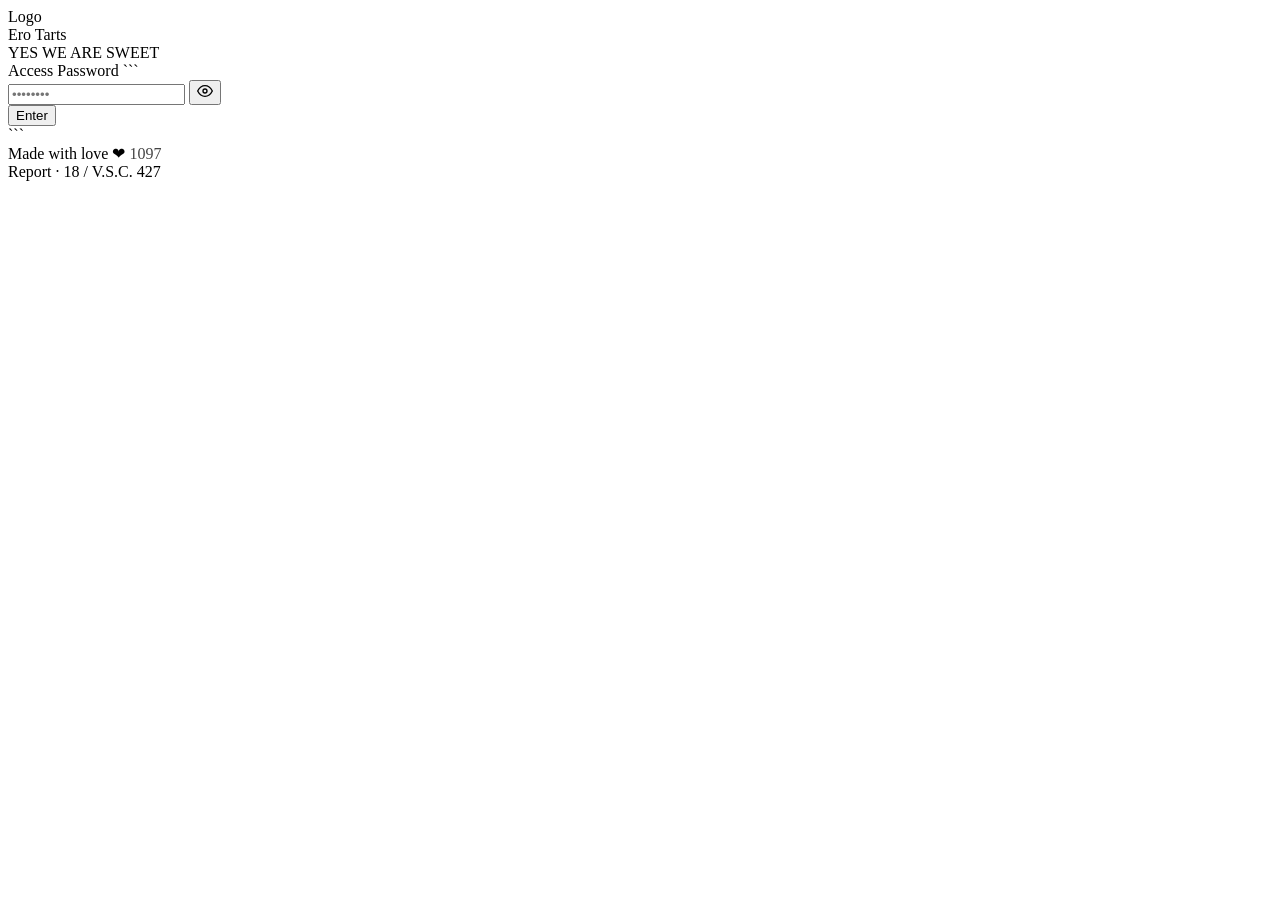
==== index.html @ 58d6eb6e "Create index.html" ====
<!DOCTYPE html>

<html lang="en">
<head>
<meta charset="UTF-8">
<meta name="viewport" content="width=device-width, initial-scale=1.0">
<meta name="robots" content="noindex, nofollow">
<title>Ero Tarts — Login</title>
<link href="https://fonts.googleapis.com/css2?family=Nunito:wght@400;600;700;800&display=swap" rel="stylesheet">
<link rel="stylesheet" href="css/login.css">
</head>
<body>
<div class="login-bg"></div>

<div class="login-card">

  <div class="login-logo-wrap" id="loginLogoWrap">
    <span class="login-logo-placeholder">Logo</span>
  </div>

  <div class="login-site-name site-name">Ero Tarts</div>
  <div class="login-tagline site-tagline">YES WE ARE SWEET</div>

  <form id="loginForm" onsubmit="handleLogin(event)">
    <label class="login-label" for="passInput">Access Password</label>

```
<div class="login-input-wrap">
  <input
    class="login-input"
    id="passInput"
    type="password"
    autocomplete="current-password"
    placeholder="••••••••"
    spellcheck="false"
  >
  <button type="button" class="toggle-pass" onclick="togglePass()" title="Show/hide">
    <svg id="eyeIcon" width="16" height="16" viewBox="0 0 24 24" fill="none"
         stroke="currentColor" stroke-width="2" stroke-linecap="round" stroke-linejoin="round">
      <path d="M1 12s4-8 11-8 11 8 11 8-4 8-11 8-11-8-11-8z"/>
      <circle cx="12" cy="12" r="3"/>
    </svg>
  </button>
</div>

<button class="login-btn" type="submit">Enter</button>
<div class="login-error" id="loginError"></div>
```

  </form>

  <div class="login-footer">
    Made with love ❤ <span style="color:#444">1097</span><br>
    Report · 18 / V.S.C. 427
  </div>
</div>

<script src="js/auth.js"></script>

<script>
/* Try to load logo */
(async () => {
  const res = await fetch('data/config.json').then(r=>r.json()).catch(()=>({}));
  const logoSrc = res?.logo?.image;
  if (logoSrc) {
    const img = new Image();
    img.onload = () => {
      const wrap = document.getElementById('loginLogoWrap');
      wrap.innerHTML = '';
      img.style.cssText = 'width:100%;height:100%;object-fit:cover;border-radius:10px;';
      wrap.appendChild(img);
    };
    img.src = logoSrc;
  }
})();

function togglePass() {
  const inp = document.getElementById('passInput');
  const icon = document.getElementById('eyeIcon');
  if (inp.type === 'password') {
    inp.type = 'text';
    icon.innerHTML = `<path d="M17.94 17.94A10.07 10.07 0 0 1 12 20c-7 0-11-8-11-8a18.45 18.45 0 0 1 5.06-5.94"/>
      <path d="M9.9 4.24A9.12 9.12 0 0 1 12 4c7 0 11 8 11 8a18.5 18.5 0 0 1-2.16 3.19"/>
      <line x1="1" y1="1" x2="23" y2="23"/>`;
  } else {
    inp.type = 'password';
    icon.innerHTML = `<path d="M1 12s4-8 11-8 11 8 11 8-4 8-11 8-11-8-11-8z"/><circle cx="12" cy="12" r="3"/>`;
  }
}
</script>

</body>
</html>
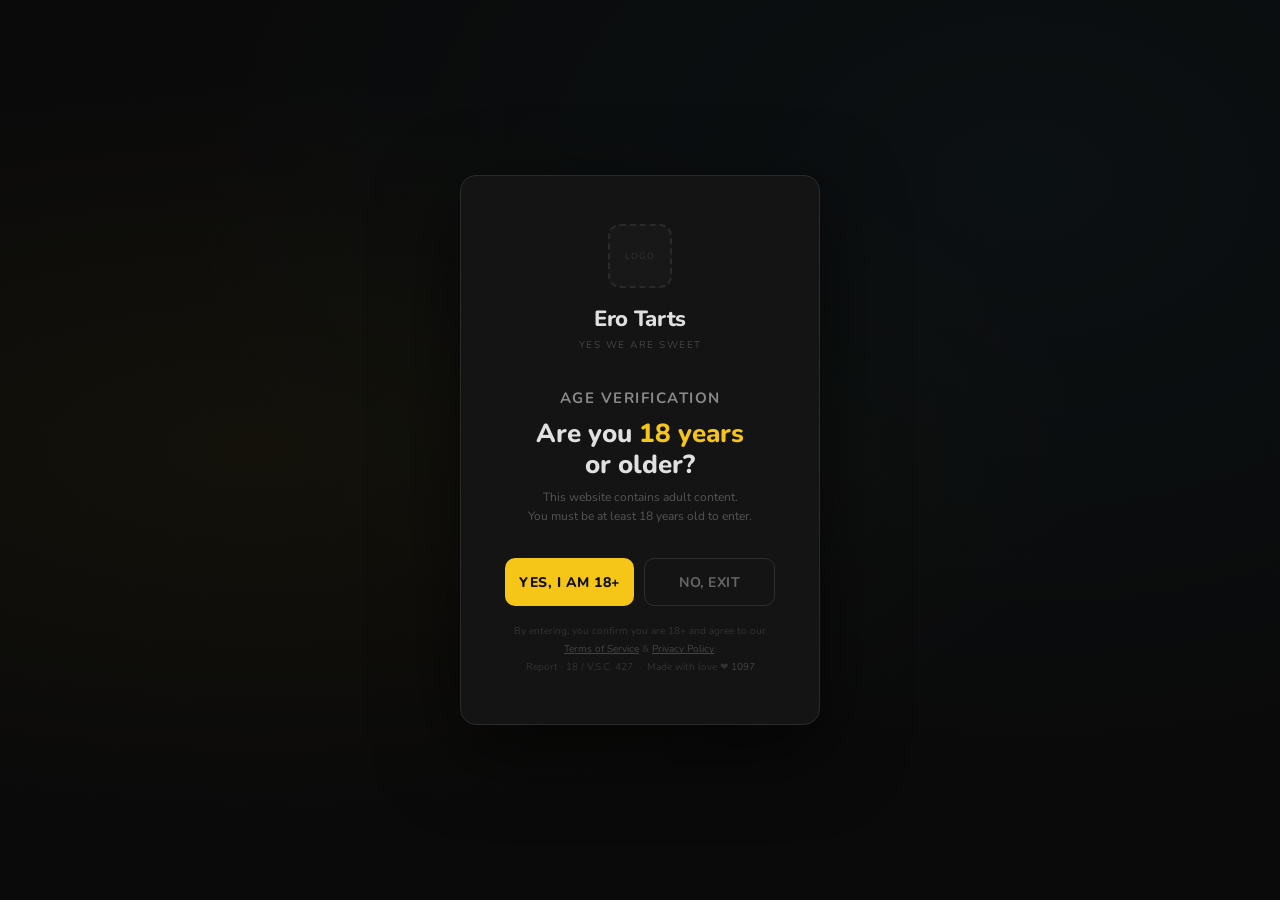
==== commit 2ec824a3: "Create index.html" ====
--- a/index.html
+++ b/index.html
@@ -5,9 +5,56 @@
 <meta charset="UTF-8">
 <meta name="viewport" content="width=device-width, initial-scale=1.0">
 <meta name="robots" content="noindex, nofollow">
-<title>Ero Tarts — Login</title>
+<title>Ero Tarts — Age Verification</title>
 <link href="https://fonts.googleapis.com/css2?family=Nunito:wght@400;600;700;800&display=swap" rel="stylesheet">
 <link rel="stylesheet" href="css/login.css">
+<style>
+  .age-gate-title {
+    font-size: 15px; font-weight: 700;
+    color: #888; text-transform: uppercase;
+    letter-spacing: 1.5px; margin-bottom: 10px;
+  }
+  .age-gate-heading {
+    font-size: 26px; font-weight: 800;
+    color: #e0e0e0; margin-bottom: 8px;
+    line-height: 1.2;
+  }
+  .age-gate-heading span { color: #f5c518; }
+  .age-gate-sub {
+    font-size: 12px; color: #555;
+    margin-bottom: 32px; line-height: 1.6;
+  }
+  .age-btn-row {
+    display: flex; gap: 10px; margin-bottom: 16px;
+  }
+  .age-btn-yes {
+    flex: 1; height: 48px;
+    background: #f5c518; color: #111;
+    border: none; border-radius: 10px;
+    font-family: 'Nunito', sans-serif;
+    font-size: 14px; font-weight: 800;
+    letter-spacing: .5px; text-transform: uppercase;
+    cursor: pointer;
+    transition: filter .15s, transform .1s;
+  }
+  .age-btn-yes:hover  { filter: brightness(1.1); }
+  .age-btn-yes:active { transform: scale(.98); }
+  .age-btn-no {
+    flex: 1; height: 48px;
+    background: transparent; color: #666;
+    border: 1px solid #2e2e2e; border-radius: 10px;
+    font-family: 'Nunito', sans-serif;
+    font-size: 14px; font-weight: 700;
+    letter-spacing: .5px; text-transform: uppercase;
+    cursor: pointer;
+    transition: border-color .15s, color .15s;
+  }
+  .age-btn-no:hover { border-color: #555; color: #999; }
+  .age-disclaimer {
+    font-size: 10px; color: #333; line-height: 1.8;
+  }
+  .age-disclaimer a { color: #444; text-decoration: underline; }
+</style>
 </head>
 <body>
 <div class="login-bg"></div>
@@ -21,46 +68,46 @@
   <div class="login-site-name site-name">Ero Tarts</div>
   <div class="login-tagline site-tagline">YES WE ARE SWEET</div>
 
-  <form id="loginForm" onsubmit="handleLogin(event)">
-    <label class="login-label" for="passInput">Access Password</label>
+  <div class="age-gate-title">Age Verification</div>
+  <div class="age-gate-heading">Are you <span>18 years</span><br>or older?</div>
+  <div class="age-gate-sub">
+    This website contains adult content.<br>
+    You must be at least 18 years old to enter.
+  </div>
 
-```
-<div class="login-input-wrap">
-  <input
-    class="login-input"
-    id="passInput"
-    type="password"
-    autocomplete="current-password"
-    placeholder="••••••••"
-    spellcheck="false"
-  >
-  <button type="button" class="toggle-pass" onclick="togglePass()" title="Show/hide">
-    <svg id="eyeIcon" width="16" height="16" viewBox="0 0 24 24" fill="none"
-         stroke="currentColor" stroke-width="2" stroke-linecap="round" stroke-linejoin="round">
-      <path d="M1 12s4-8 11-8 11 8 11 8-4 8-11 8-11-8-11-8z"/>
-      <circle cx="12" cy="12" r="3"/>
-    </svg>
-  </button>
+  <div class="age-btn-row">
+    <button class="age-btn-yes" onclick="enterSite()">Yes, I am 18+</button>
+    <button class="age-btn-no" onclick="exitSite()">No, Exit</button>
+  </div>
+
+  <div class="age-disclaimer">
+    By entering, you confirm you are 18+ and agree to our
+    <a href="#">Terms of Service</a> &amp; <a href="#">Privacy Policy</a>.<br>
+    Report · 18 / V.S.C. 427 &nbsp;·&nbsp; Made with love ❤ <span style="color:#444">1097</span>
+  </div>
+
 </div>
 
-<button class="login-btn" type="submit">Enter</button>
-<div class="login-error" id="loginError"></div>
-```
+<script>
+const AUTH_KEY = 'et_auth';
 
-  </form>
+function enterSite() {
+  sessionStorage.setItem(AUTH_KEY, 'true');
+  window.location.href = 'player.html';
+}
 
-  <div class="login-footer">
-    Made with love ❤ <span style="color:#444">1097</span><br>
-    Report · 18 / V.S.C. 427
-  </div>
-</div>
+function exitSite() {
+  window.location.href = 'https://www.google.com';
+}
 
-<script src="js/auth.js"></script>
+/* Redirect if already verified */
+if (sessionStorage.getItem(AUTH_KEY) === 'true') {
+  window.location.href = 'player.html';
+}
 
-<script>
-/* Try to load logo */
+/* Load logo from config */
 (async () => {
-  const res = await fetch('data/config.json').then(r=>r.json()).catch(()=>({}));
+  const res = await fetch('data/config.json').then(r => r.json()).catch(() => ({}));
   const logoSrc = res?.logo?.image;
   if (logoSrc) {
     const img = new Image();
@@ -73,20 +120,6 @@
     img.src = logoSrc;
   }
 })();
-
-function togglePass() {
-  const inp = document.getElementById('passInput');
-  const icon = document.getElementById('eyeIcon');
-  if (inp.type === 'password') {
-    inp.type = 'text';
-    icon.innerHTML = `<path d="M17.94 17.94A10.07 10.07 0 0 1 12 20c-7 0-11-8-11-8a18.45 18.45 0 0 1 5.06-5.94"/>
-      <path d="M9.9 4.24A9.12 9.12 0 0 1 12 4c7 0 11 8 11 8a18.5 18.5 0 0 1-2.16 3.19"/>
-      <line x1="1" y1="1" x2="23" y2="23"/>`;
-  } else {
-    inp.type = 'password';
-    icon.innerHTML = `<path d="M1 12s4-8 11-8 11 8 11 8-4 8-11 8-11-8-11-8z"/><circle cx="12" cy="12" r="3"/>`;
-  }
-}
 </script>
 
 </body>
--- a/css/login.css
+++ b/css/login.css
@@ -0,0 +1,131 @@
+/* ══════════════════════════════════════════
+   login.css — Ero Tarts login page
+══════════════════════════════════════════ */
+*, *::before, *::after { margin:0; padding:0; box-sizing:border-box; }
+
+body {
+  min-height: 100vh;
+  background: #0a0a0a;
+  display: flex;
+  align-items: center;
+  justify-content: center;
+  font-family: 'Nunito', sans-serif;
+  color: #d0d0d0;
+}
+
+.login-bg {
+  position: fixed; inset: 0;
+  background:
+    radial-gradient(ellipse at 20% 50%, rgba(245,197,24,.04) 0%, transparent 60%),
+    radial-gradient(ellipse at 80% 20%, rgba(41,168,224,.04) 0%, transparent 60%),
+    #0a0a0a;
+}
+
+.login-card {
+  position: relative; z-index: 1;
+  background: #141414;
+  border: 1px solid #2a2a2a;
+  border-radius: 16px;
+  padding: 48px 44px;
+  width: 360px;
+  box-shadow: 0 24px 80px rgba(0,0,0,.6);
+  text-align: center;
+}
+
+.login-logo-wrap {
+  width: 64px; height: 64px;
+  border-radius: 12px;
+  border: 2px dashed #2a2a2a;
+  background: rgba(255,255,255,.02);
+  display: flex; align-items: center; justify-content: center;
+  margin: 0 auto 16px;
+  overflow: hidden;
+}
+.login-logo-wrap img { width:100%; height:100%; object-fit:cover; border-radius:10px; }
+.login-logo-placeholder { font-size:9px; color:#333; text-transform:uppercase; letter-spacing:1px; }
+
+.login-site-name {
+  font-size: 22px; font-weight: 800;
+  color: #e0e0e0; margin-bottom: 4px;
+  letter-spacing: -.3px;
+}
+.login-tagline {
+  font-size: 10px; color: #444;
+  text-transform: uppercase; letter-spacing: 1.5px;
+  margin-bottom: 36px;
+}
+
+.login-label {
+  display: block; text-align: left;
+  font-size: 11px; font-weight: 700;
+  color: #666; text-transform: uppercase;
+  letter-spacing: 1px; margin-bottom: 8px;
+}
+
+.login-input-wrap {
+  position: relative; margin-bottom: 14px;
+}
+.login-input {
+  width: 100%; height: 46px;
+  background: #1c1c1c;
+  border: 1px solid #2e2e2e;
+  border-radius: 10px;
+  color: #d4d4d4;
+  font-family: 'Nunito', sans-serif;
+  font-size: 15px; font-weight: 600;
+  padding: 0 46px 0 16px;
+  outline: none;
+  transition: border-color .2s, box-shadow .2s;
+  letter-spacing: 2px;
+}
+.login-input:focus {
+  border-color: #f5c518;
+  box-shadow: 0 0 0 3px rgba(245,197,24,.1);
+}
+
+.toggle-pass {
+  position: absolute; right: 14px; top: 50%;
+  transform: translateY(-50%);
+  background: none; border: none; cursor: pointer;
+  color: #555; padding: 2px;
+  display: flex; align-items: center; justify-content: center;
+  transition: color .15s;
+}
+.toggle-pass:hover { color: #999; }
+
+.login-btn {
+  width: 100%; height: 46px;
+  background: #f5c518;
+  border: none; border-radius: 10px;
+  color: #111;
+  font-family: 'Nunito', sans-serif;
+  font-size: 14px; font-weight: 800;
+  letter-spacing: .5px; text-transform: uppercase;
+  cursor: pointer;
+  transition: filter .15s, transform .1s;
+  margin-top: 4px;
+}
+.login-btn:hover  { filter: brightness(1.1); }
+.login-btn:active { transform: scale(.98); }
+
+.login-error {
+  font-size: 12px; color: #e05555;
+  margin-top: 10px; min-height: 18px;
+  opacity: 0; transition: opacity .2s;
+  font-weight: 600;
+}
+
+@keyframes shake {
+  0%,100% { transform: translateX(0); }
+  20%      { transform: translateX(-8px); }
+  40%      { transform: translateX(8px); }
+  60%      { transform: translateX(-5px); }
+  80%      { transform: translateX(5px); }
+}
+.shake { animation: shake .45s ease; }
+
+.login-footer {
+  margin-top: 28px;
+  font-size: 10px; color: #333;
+  line-height: 1.8;
+}
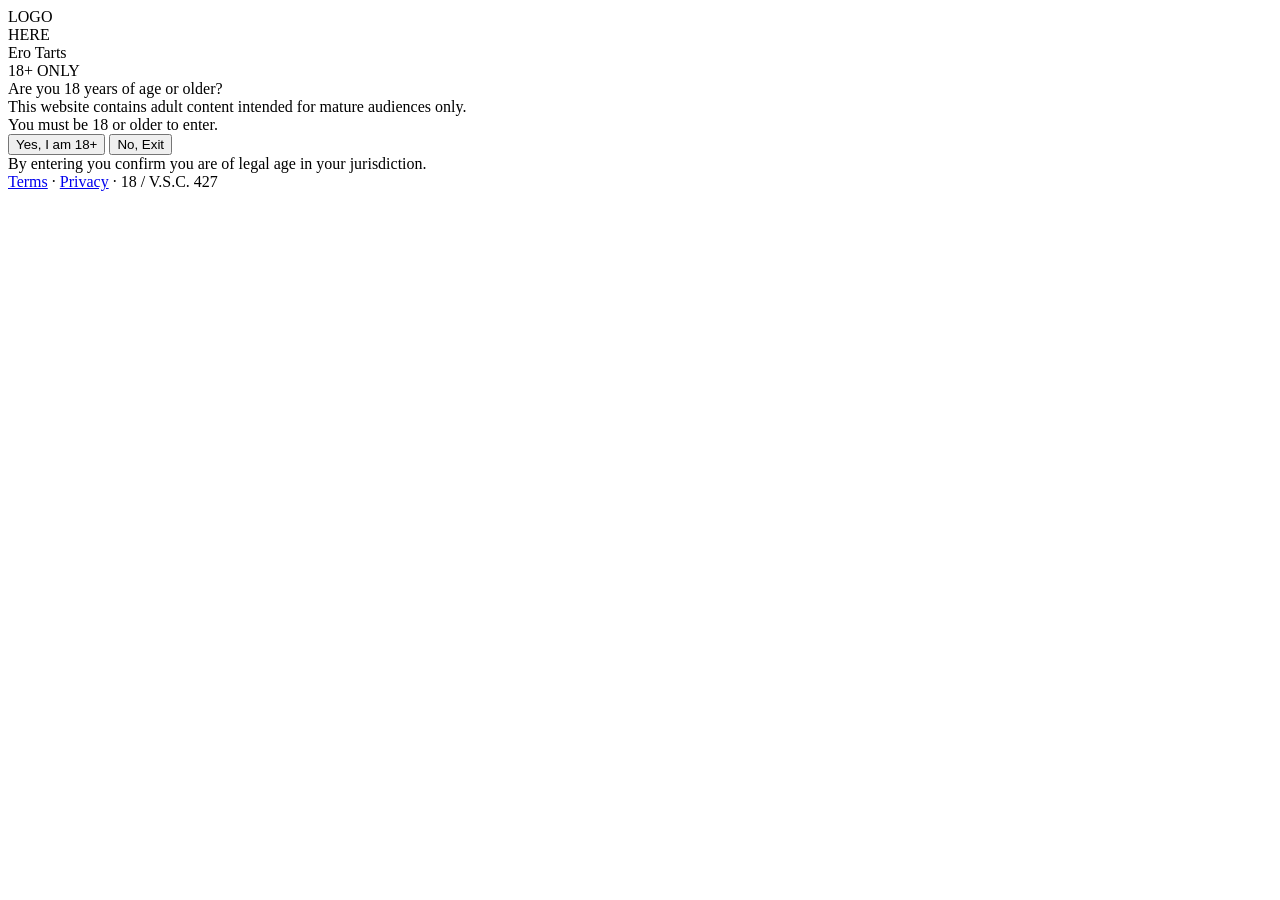
==== commit 1f88570c: "Create index.html" ====
--- a/index.html
+++ b/index.html
@@ -5,121 +5,74 @@
 <meta charset="UTF-8">
 <meta name="viewport" content="width=device-width, initial-scale=1.0">
 <meta name="robots" content="noindex, nofollow">
-<title>Ero Tarts — Age Verification</title>
+<title>Age Verification</title>
 <link href="https://fonts.googleapis.com/css2?family=Nunito:wght@400;600;700;800&display=swap" rel="stylesheet">
-<link rel="stylesheet" href="css/login.css">
-<style>
-  .age-gate-title {
-    font-size: 15px; font-weight: 700;
-    color: #888; text-transform: uppercase;
-    letter-spacing: 1.5px; margin-bottom: 10px;
-  }
-  .age-gate-heading {
-    font-size: 26px; font-weight: 800;
-    color: #e0e0e0; margin-bottom: 8px;
-    line-height: 1.2;
-  }
-  .age-gate-heading span { color: #f5c518; }
-  .age-gate-sub {
-    font-size: 12px; color: #555;
-    margin-bottom: 32px; line-height: 1.6;
-  }
-  .age-btn-row {
-    display: flex; gap: 10px; margin-bottom: 16px;
-  }
-  .age-btn-yes {
-    flex: 1; height: 48px;
-    background: #f5c518; color: #111;
-    border: none; border-radius: 10px;
-    font-family: 'Nunito', sans-serif;
-    font-size: 14px; font-weight: 800;
-    letter-spacing: .5px; text-transform: uppercase;
-    cursor: pointer;
-    transition: filter .15s, transform .1s;
-  }
-  .age-btn-yes:hover  { filter: brightness(1.1); }
-  .age-btn-yes:active { transform: scale(.98); }
-  .age-btn-no {
-    flex: 1; height: 48px;
-    background: transparent; color: #666;
-    border: 1px solid #2e2e2e; border-radius: 10px;
-    font-family: 'Nunito', sans-serif;
-    font-size: 14px; font-weight: 700;
-    letter-spacing: .5px; text-transform: uppercase;
-    cursor: pointer;
-    transition: border-color .15s, color .15s;
-  }
-  .age-btn-no:hover { border-color: #555; color: #999; }
-  .age-disclaimer {
-    font-size: 10px; color: #333; line-height: 1.8;
-  }
-  .age-disclaimer a { color: #444; text-decoration: underline; }
-</style>
+<link rel="stylesheet" href="style.css">
 </head>
-<body>
-<div class="login-bg"></div>
+<body class="age-gate-body">
 
-<div class="login-card">
+<div class="age-card">
 
-  <div class="login-logo-wrap" id="loginLogoWrap">
-    <span class="login-logo-placeholder">Logo</span>
+  <!-- Logo -->
+
+  <div class="age-logo" id="ageLogoWrap">
+    <span class="age-logo-placeholder">LOGO<br>HERE</span>
   </div>
 
-  <div class="login-site-name site-name">Ero Tarts</div>
-  <div class="login-tagline site-tagline">YES WE ARE SWEET</div>
+  <!-- Site name (filled by JS) -->
 
-  <div class="age-gate-title">Age Verification</div>
-  <div class="age-gate-heading">Are you <span>18 years</span><br>or older?</div>
-  <div class="age-gate-sub">
-    This website contains adult content.<br>
-    You must be at least 18 years old to enter.
+  <div class="age-site-name" id="ageSiteName">Ero Tarts</div>
+  <div class="age-badge">18+ ONLY</div>
+
+  <!-- Question -->
+
+  <div class="age-question">Are you 18 years of age or older?</div>
+  <div class="age-sub">
+    This website contains adult content intended for mature audiences only.<br>
+    You must be 18 or older to enter.
   </div>
 
-  <div class="age-btn-row">
-    <button class="age-btn-yes" onclick="enterSite()">Yes, I am 18+</button>
-    <button class="age-btn-no" onclick="exitSite()">No, Exit</button>
+  <!-- Buttons -->
+
+  <div class="age-buttons">
+    <button class="age-btn age-btn-yes" id="btnYes">Yes, I am 18+</button>
+    <button class="age-btn age-btn-no"  id="btnNo">No, Exit</button>
   </div>
 
-  <div class="age-disclaimer">
-    By entering, you confirm you are 18+ and agree to our
-    <a href="#">Terms of Service</a> &amp; <a href="#">Privacy Policy</a>.<br>
-    Report · 18 / V.S.C. 427 &nbsp;·&nbsp; Made with love ❤ <span style="color:#444">1097</span>
+  <!-- Footer -->
+
+  <div class="age-footer">
+    By entering you confirm you are of legal age in your jurisdiction.<br>
+    <a href="#">Terms</a> · <a href="#">Privacy</a> · 18 / V.S.C. 427
   </div>
-
 </div>
 
+<script src="app.js"></script>
+
 <script>
-const AUTH_KEY = 'et_auth';
+  /* 年齢認証ボタン処理 */
+  document.getElementById('btnYes').addEventListener('click', () => {
+    sessionStorage.setItem('ageVerified', '1');
+    window.location.href = 'player.html';
+  });
 
-function enterSite() {
-  sessionStorage.setItem(AUTH_KEY, 'true');
-  window.location.href = 'player.html';
-}
+  document.getElementById('btnNo').addEventListener('click', () => {
+    window.location.href = 'https://www.google.com';
+  });
 
-function exitSite() {
-  window.location.href = 'https://www.google.com';
-}
-
-/* Redirect if already verified */
-if (sessionStorage.getItem(AUTH_KEY) === 'true') {
-  window.location.href = 'player.html';
-}
-
-/* Load logo from config */
-(async () => {
-  const res = await fetch('data/config.json').then(r => r.json()).catch(() => ({}));
-  const logoSrc = res?.logo?.image;
-  if (logoSrc) {
-    const img = new Image();
-    img.onload = () => {
-      const wrap = document.getElementById('loginLogoWrap');
-      wrap.innerHTML = '';
-      img.style.cssText = 'width:100%;height:100%;object-fit:cover;border-radius:10px;';
-      wrap.appendChild(img);
-    };
-    img.src = logoSrc;
-  }
-})();
+  /* ロゴだけ早期適用 */
+  fetch('config.json')
+    .then(r => r.json())
+    .then(data => {
+      if (data.siteTitle) {
+        document.getElementById('ageSiteName').textContent = data.siteTitle;
+        document.title = data.siteTitle + ' — Age Verification';
+      }
+      if (data.images && data.images.logo) {
+        document.getElementById('ageLogoWrap').innerHTML =
+          `<img src="${data.images.logo}" alt="logo">`;
+      }
+    });
 </script>
 
 </body>
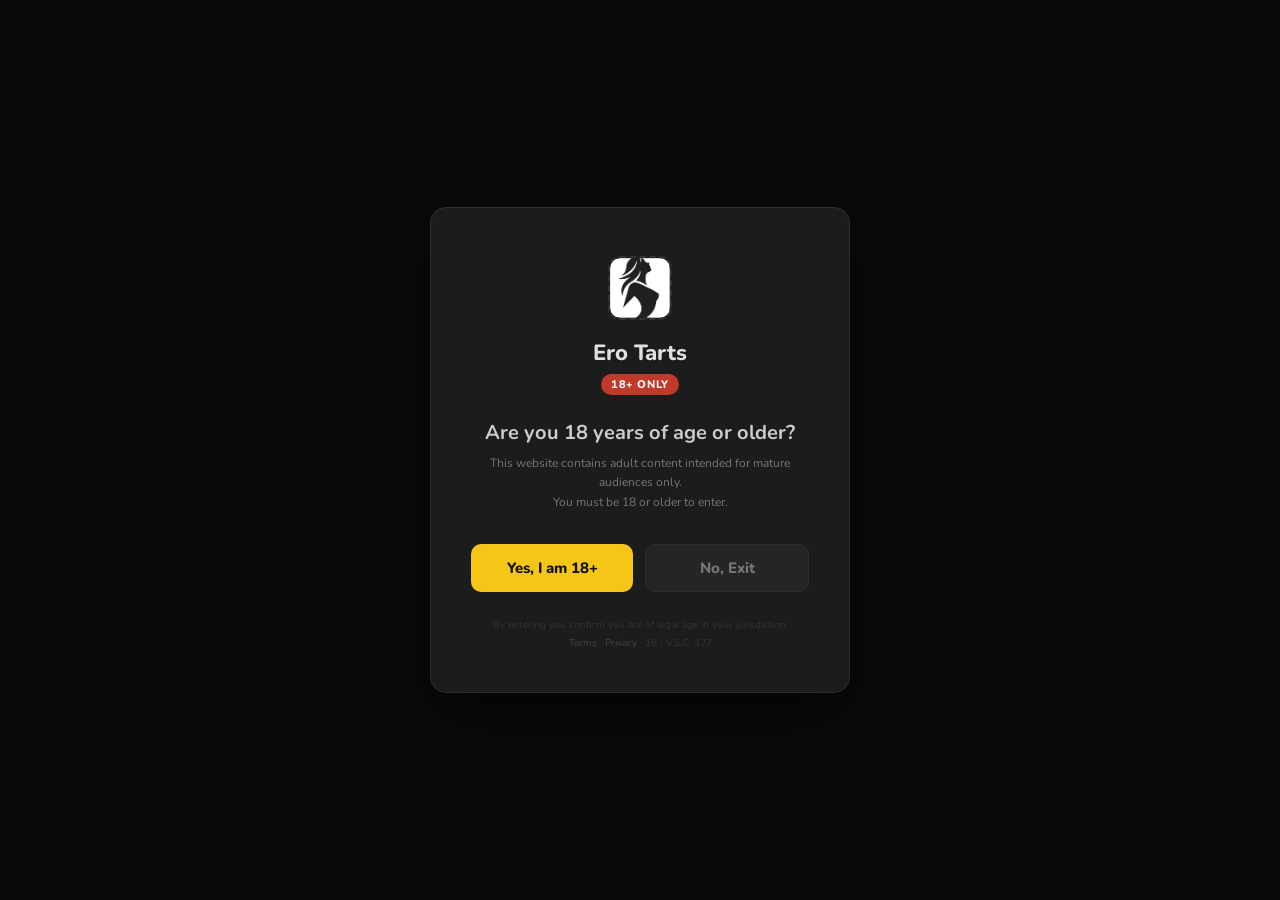
==== commit afe77318: "Create index.html" ====
--- a/index.html
+++ b/index.html
@@ -16,7 +16,7 @@
   <!-- Logo -->
 
   <div class="age-logo" id="ageLogoWrap">
-    <span class="age-logo-placeholder">LOGO<br>HERE</span>
+    <img src="images/logo.png" alt="logo" onerror="this.style.display='none'">
   </div>
 
   <!-- Site name (filled by JS) -->
--- a/style.css
+++ b/style.css
@@ -0,0 +1,444 @@
+/* ═══════════════════════════════════════════
+   RESET & BASE
+═══════════════════════════════════════════ */
+*, *::before, *::after { margin: 0; padding: 0; box-sizing: border-box; }
+
+:root {
+  --bg:        #111111;
+  --surface:   #1c1c1c;
+  --surface2:  #252525;
+  --surface3:  #2e2e2e;
+  --border:    #2e2e2e;
+  --accent:    #f5c518;
+  --blue:      #29a8e0;
+  --text:      #d4d4d4;
+  --text-dim:  #777;
+  --title-col: #1e1e1e;
+  --title-fg:  #b0b0b0;
+  --sidebar-w: 230px;
+  --radius:    10px;
+  --radius-sm: 6px;
+}
+
+body {
+  background: var(--bg);
+  color: var(--text);
+  font-family: 'Nunito', sans-serif;
+  font-size: 14px;
+  min-height: 100vh;
+}
+
+/* ═══════════════════════════════════════════
+   AGE GATE  (index.html)
+═══════════════════════════════════════════ */
+.age-gate-body {
+  display: flex;
+  align-items: center;
+  justify-content: center;
+  min-height: 100vh;
+  background: #0a0a0a;
+}
+
+.age-card {
+  background: var(--surface);
+  border: 1px solid var(--border);
+  border-radius: 16px;
+  padding: 48px 40px 40px;
+  max-width: 420px;
+  width: 90%;
+  text-align: center;
+  box-shadow: 0 24px 64px rgba(0,0,0,.6);
+}
+
+.age-logo {
+  width: 64px; height: 64px;
+  border-radius: 12px;
+  border: 2px dashed #333;
+  background: rgba(255,255,255,.02);
+  display: flex; align-items: center; justify-content: center;
+  margin: 0 auto 18px;
+  overflow: hidden;
+}
+.age-logo img { width: 100%; height: 100%; object-fit: cover; border-radius: 10px; }
+.age-logo-placeholder { font-size: 9px; color: #333; line-height: 1.4; }
+
+.age-site-name {
+  font-size: 22px;
+  font-weight: 800;
+  color: #e0e0e0;
+  margin-bottom: 6px;
+  letter-spacing: -.2px;
+}
+
+.age-badge {
+  display: inline-block;
+  background: #c0392b;
+  color: #fff;
+  font-size: 11px;
+  font-weight: 800;
+  padding: 3px 10px;
+  border-radius: 20px;
+  letter-spacing: .6px;
+  margin-bottom: 24px;
+}
+
+.age-question {
+  font-size: 20px;
+  font-weight: 700;
+  color: #ccc;
+  margin-bottom: 8px;
+}
+
+.age-sub {
+  font-size: 12px;
+  color: var(--text-dim);
+  line-height: 1.6;
+  margin-bottom: 32px;
+}
+
+.age-buttons {
+  display: flex;
+  gap: 12px;
+}
+
+.age-btn {
+  flex: 1;
+  padding: 13px 0;
+  border: none;
+  border-radius: var(--radius);
+  font-family: 'Nunito', sans-serif;
+  font-size: 15px;
+  font-weight: 800;
+  cursor: pointer;
+  transition: filter .15s, transform .15s;
+}
+.age-btn:hover { filter: brightness(1.1); transform: translateY(-1px); }
+.age-btn:active { transform: translateY(0); }
+
+.age-btn-yes { background: var(--accent); color: #111; }
+.age-btn-no  { background: var(--surface2); color: var(--text-dim); border: 1px solid var(--border); }
+
+.age-footer {
+  margin-top: 24px;
+  font-size: 10px;
+  color: #333;
+  line-height: 1.8;
+}
+.age-footer a { color: #444; text-decoration: none; }
+
+/* ═══════════════════════════════════════════
+   TOP BAR
+═══════════════════════════════════════════ */
+.top-bar {
+  background: #0c0c0c;
+  border-bottom: 1px solid #1e1e1e;
+  display: flex;
+  justify-content: center;
+  gap: 30px;
+  padding: 7px 20px;
+  font-size: 12px;
+  font-weight: 700;
+  letter-spacing: .5px;
+}
+.top-bar a { text-decoration: none; transition: opacity .15s; }
+.top-bar a:hover { opacity: .7; }
+.top-bar .t-live   { color: var(--accent); }
+.top-bar .t-sub    { color: var(--blue); }
+.top-bar .t-finest { color: #aaa; }
+
+/* ═══════════════════════════════════════════
+   LAYOUT
+═══════════════════════════════════════════ */
+.wrapper { display: flex; min-height: calc(100vh - 31px); }
+
+/* ═══════════════════════════════════════════
+   SIDEBAR
+═══════════════════════════════════════════ */
+.sidebar {
+  width: var(--sidebar-w);
+  background: #0d0d0d;
+  border-right: 1px solid var(--border);
+  display: flex;
+  flex-direction: column;
+  flex-shrink: 0;
+  position: sticky;
+  top: 0;
+  height: 100vh;
+  overflow-y: auto;
+  scrollbar-width: thin;
+  scrollbar-color: #2a2a2a transparent;
+}
+
+.logo-zone {
+  padding: 14px 16px;
+  border-bottom: 1px solid var(--border);
+  display: flex;
+  align-items: center;
+  gap: 12px;
+  min-height: 72px;
+}
+.logo-img-wrap {
+  width: 44px; height: 44px;
+  border-radius: 8px;
+  border: 2px dashed #2a2a2a;
+  background: rgba(255,255,255,.02);
+  display: flex; align-items: center; justify-content: center;
+  flex-shrink: 0;
+  overflow: hidden;
+}
+.logo-img-wrap img { width: 100%; height: 100%; object-fit: cover; border-radius: 6px; }
+.logo-placeholder-txt { font-size: 8px; color: #333; text-align: center; line-height: 1.3; }
+.logo-text-block { line-height: 1.25; }
+.logo-name    { font-size: 18px; font-weight: 800; color: #e0e0e0; letter-spacing: -.2px; }
+.logo-tagline { font-size: 9px; color: #444; text-transform: uppercase; letter-spacing: 1.2px; }
+
+.nav-list { padding: 8px 0; flex: 1; }
+.nav-item {
+  display: flex;
+  align-items: center;
+  gap: 13px;
+  padding: 10px 18px;
+  color: #888;
+  font-size: 14px;
+  font-weight: 600;
+  cursor: pointer;
+  transition: background .15s, color .15s;
+  border-left: 3px solid transparent;
+  border-radius: 0 var(--radius) var(--radius) 0;
+  margin: 1px 6px 1px 0;
+}
+.nav-item:hover   { background: var(--surface); color: #ccc; }
+.nav-item.active  { background: var(--surface); color: #e8e8e8; border-left-color: var(--accent); }
+.nav-item.sponsor { background: rgba(41,168,224,.05); border-left-color: var(--blue); color: var(--blue); }
+.nav-item.sponsor:hover { background: rgba(41,168,224,.12); }
+
+.sidebar-footer {
+  padding: 12px 18px;
+  border-top: 1px solid var(--border);
+  font-size: 10px;
+  color: #333;
+  line-height: 1.9;
+}
+.sidebar-footer a { color: #444; text-decoration: none; }
+
+/* ═══════════════════════════════════════════
+   MAIN COLUMN
+═══════════════════════════════════════════ */
+.main { flex: 1; min-width: 0; display: flex; flex-direction: column; }
+
+.page-header {
+  display: flex; align-items: center; gap: 10px;
+  padding: 9px 16px;
+  background: #0f0f0f;
+  border-bottom: 1px solid var(--border);
+}
+.icon-btn {
+  width: 38px; height: 38px;
+  background: var(--surface2);
+  border: none; border-radius: 50%;
+  color: #999; cursor: pointer;
+  display: flex; align-items: center; justify-content: center;
+  flex-shrink: 0;
+  transition: background .15s, color .15s;
+}
+.icon-btn:hover { background: var(--surface3); color: #ddd; }
+.page-title { font-size: 15px; font-weight: 700; flex: 1; color: #ccc; }
+
+.cta-banner {
+  background: var(--accent);
+  color: #111;
+  text-align: center;
+  padding: 9px 16px;
+  font-size: 13px; font-weight: 800; letter-spacing: .6px;
+  cursor: pointer;
+  transition: filter .15s;
+}
+.cta-banner:hover { filter: brightness(1.08); }
+
+/* ═══════════════════════════════════════════
+   VIDEO PLAYER
+═══════════════════════════════════════════ */
+.player-outer {
+  background: #000;
+  width: 100%;
+  position: relative;
+  aspect-ratio: 16 / 9;
+  max-height: 500px;
+  overflow: hidden;
+}
+.player-frame {
+  position: absolute; inset: 0;
+  background: linear-gradient(160deg, #161008 0%, #1a1a1a 55%, #0c0c0c 100%);
+  display: flex; align-items: center; justify-content: center;
+}
+.player-frame img {
+  width: 100%; height: 100%;
+  object-fit: cover; display: block;
+  position: absolute; inset: 0;
+}
+
+.overlay-wm { position: absolute; top: 10px; left: 12px; z-index: 10; }
+.wm-box {
+  background: rgba(0,0,0,.45);
+  backdrop-filter: blur(2px);
+  border-radius: 5px;
+  padding: 3px 10px;
+  font-size: 12px; font-weight: 800;
+  color: rgba(255,255,255,.5);
+  letter-spacing: .3px;
+  border: 1px solid rgba(255,255,255,.07);
+}
+.overlay-wm-tr {
+  position: absolute; top: 10px; right: 12px; z-index: 10;
+  background: rgba(0,0,0,.4);
+  backdrop-filter: blur(2px);
+  border-radius: 5px; padding: 3px 10px;
+  font-size: 11px; font-weight: 700;
+  color: rgba(255,255,255,.35);
+  border: 1px solid rgba(255,255,255,.05);
+}
+
+.overlay-play {
+  position: absolute; top: 50%; left: 50%;
+  transform: translate(-50%, -50%);
+  z-index: 10;
+  width: 42px; height: 42px;
+  background: var(--blue);
+  border-radius: 50%;
+  display: flex; align-items: center; justify-content: center;
+  cursor: pointer;
+  box-shadow: 0 0 18px rgba(41,168,224,.4);
+  transition: transform .18s, box-shadow .18s;
+}
+.overlay-play:hover {
+  transform: translate(-50%, -50%) scale(1.12);
+  box-shadow: 0 0 26px rgba(41,168,224,.65);
+}
+.play-tri {
+  width: 0; height: 0;
+  border-top: 8px solid transparent;
+  border-bottom: 8px solid transparent;
+  border-left: 14px solid #fff;
+  margin-left: 3px;
+}
+
+.player-controls {
+  position: absolute; bottom: 0; left: 0; right: 0; z-index: 10;
+  background: linear-gradient(transparent, rgba(0,0,0,.9));
+  padding: 22px 12px 8px;
+}
+.seek-track {
+  width: 100%; height: 4px;
+  background: rgba(255,255,255,.18);
+  border-radius: 2px; margin-bottom: 8px;
+  cursor: pointer; position: relative;
+}
+.seek-fill {
+  height: 100%;
+  background: var(--blue);
+  border-radius: 2px; position: relative;
+  transition: width .2s;
+}
+.seek-thumb {
+  position: absolute; right: -6px; top: -4px;
+  width: 12px; height: 12px;
+  background: #fff; border-radius: 50%;
+  box-shadow: 0 0 4px rgba(41,168,224,.7);
+}
+.ctrl-row {
+  display: flex; align-items: center; gap: 10px;
+  color: rgba(255,255,255,.75); font-size: 13px;
+}
+.ctrl-btn {
+  background: none; border: none;
+  color: rgba(255,255,255,.7);
+  cursor: pointer; padding: 3px;
+  display: flex; align-items: center; justify-content: center;
+  transition: color .15s;
+}
+.ctrl-btn:hover { color: #fff; }
+.time-lbl { font-size: 12px; font-weight: 700; font-variant-numeric: tabular-nums; }
+.ctrl-gap { flex: 1; }
+.vol-track { width: 56px; height: 3px; background: rgba(255,255,255,.25); border-radius: 2px; overflow: hidden; }
+.vol-fill  { height: 100%; width: 68%; background: #fff; }
+
+/* ═══════════════════════════════════════════
+   TIMESTAMP STRIP
+═══════════════════════════════════════════ */
+.timestamp-strip {
+  background: #0a0a0a;
+  border-bottom: 1px solid var(--border);
+  padding: 10px 14px;
+  display: flex;
+  gap: 8px;
+  overflow-x: auto;
+  scrollbar-width: thin;
+  scrollbar-color: #2a2a2a transparent;
+}
+.ts-frame {
+  flex-shrink: 0;
+  width: 140px;
+  border-radius: var(--radius-sm);
+  overflow: hidden;
+  border: 1px solid var(--border);
+  cursor: pointer;
+  position: relative;
+  transition: border-color .15s, transform .15s;
+  background: #161616;
+}
+.ts-frame:hover { border-color: var(--blue); transform: translateY(-2px); }
+.ts-frame.active-frame { border-color: var(--blue); box-shadow: 0 0 8px rgba(41,168,224,.3); }
+
+.ts-img-area {
+  width: 140px; height: 79px;
+  background: #1a1a1a;
+  display: flex; align-items: center; justify-content: center;
+  position: relative; overflow: hidden;
+}
+.ts-img-area img { width: 100%; height: 100%; object-fit: cover; display: block; }
+.ts-placeholder { position: absolute; inset: 0; display: flex; align-items: center; justify-content: center; }
+.ts-time {
+  position: absolute; bottom: 4px; right: 5px;
+  background: rgba(0,0,0,.75);
+  color: #ddd; font-size: 10px; font-weight: 700;
+  padding: 1px 5px; border-radius: 3px;
+  font-variant-numeric: tabular-nums;
+}
+.ts-frame.active-frame .ts-time { background: var(--blue); color: #fff; }
+.ts-progress      { height: 3px; background: var(--border); }
+.ts-progress-fill { height: 100%; background: var(--blue); }
+
+/* ═══════════════════════════════════════════
+   VIDEO META & SHARE
+═══════════════════════════════════════════ */
+.video-meta {
+  background: var(--title-col);
+  padding: 11px 18px 10px;
+  border-bottom: 1px solid #1e1e1e;
+}
+.video-title {
+  font-size: 17px; font-weight: 800;
+  color: var(--title-fg);
+  text-transform: uppercase; letter-spacing: .6px;
+  margin-bottom: 10px;
+}
+.share-row { display: flex; flex-wrap: wrap; gap: 5px; }
+.sh {
+  display: inline-flex; align-items: center; gap: 5px;
+  padding: 5px 10px; border-radius: var(--radius-sm); border: none;
+  font-family: 'Nunito', sans-serif;
+  font-size: 11px; font-weight: 700; color: #fff;
+  cursor: pointer; transition: opacity .15s; white-space: nowrap;
+}
+.sh:hover { opacity: .82; }
+.sh svg { width: 13px; height: 13px; flex-shrink: 0; fill: currentColor; }
+.sh-terrahive { background: #2d6a2d; }
+.sh-chirpr    { background: #1a8cd8; }
+.sh-mailio    { background: #b5292a; }
+.sh-pinwall   { background: #d01b2a; }
+.sh-threadit  { background: #e04010; }
+.sh-buzzme    { background: #1dac60; }
+.sh-beamit    { background: #0088cc; }
+.sh-scrollr   { background: #2c3e50; }
+.sh-pingr     { background: #0066cc; }
+.sh-embedr    { background: var(--surface2); border: 1px solid var(--border); color: #aaa; }
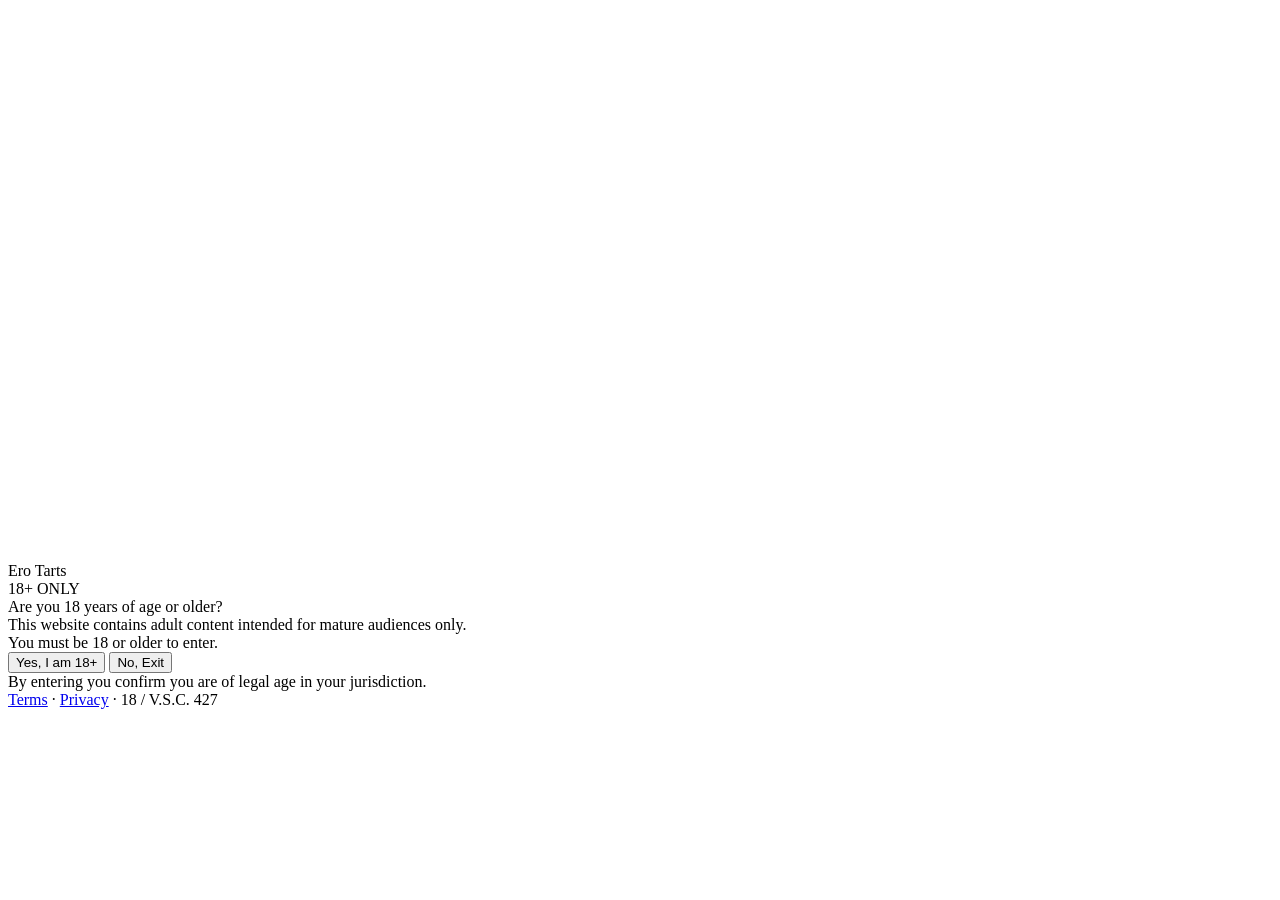
==== commit a3c37603: "Create index.html" ====
--- a/index.html
+++ b/index.html
@@ -5,7 +5,7 @@
 <meta charset="UTF-8">
 <meta name="viewport" content="width=device-width, initial-scale=1.0">
 <meta name="robots" content="noindex, nofollow">
-<title>Age Verification</title>
+<title>Ero Tarts — Age Verification</title>
 <link href="https://fonts.googleapis.com/css2?family=Nunito:wght@400;600;700;800&display=swap" rel="stylesheet">
 <link rel="stylesheet" href="style.css">
 </head>
@@ -13,18 +13,13 @@
 
 <div class="age-card">
 
-  <!-- Logo -->
-
-  <div class="age-logo" id="ageLogoWrap">
-    <img src="images/logo.png" alt="logo" onerror="this.style.display='none'">
+  <div class="age-logo">
+    <img src="images/logo.png" alt="Ero Tarts"
+         onerror="this.style.display='none'">
   </div>
 
-  <!-- Site name (filled by JS) -->
-
-  <div class="age-site-name" id="ageSiteName">Ero Tarts</div>
+  <div class="age-site-name">Ero Tarts</div>
   <div class="age-badge">18+ ONLY</div>
-
-  <!-- Question -->
 
   <div class="age-question">Are you 18 years of age or older?</div>
   <div class="age-sub">
@@ -32,48 +27,22 @@
     You must be 18 or older to enter.
   </div>
 
-  <!-- Buttons -->
-
   <div class="age-buttons">
-    <button class="age-btn age-btn-yes" id="btnYes">Yes, I am 18+</button>
-    <button class="age-btn age-btn-no"  id="btnNo">No, Exit</button>
+    <button class="age-btn age-btn-yes"
+            onclick="window.location.href='player.html'">
+      Yes, I am 18+
+    </button>
+    <button class="age-btn age-btn-no"
+            onclick="window.location.href='https://www.google.com'">
+      No, Exit
+    </button>
   </div>
-
-  <!-- Footer -->
 
   <div class="age-footer">
     By entering you confirm you are of legal age in your jurisdiction.<br>
     <a href="#">Terms</a> · <a href="#">Privacy</a> · 18 / V.S.C. 427
   </div>
+
 </div>
-
-<script src="app.js"></script>
-
-<script>
-  /* 年齢認証ボタン処理 */
-  document.getElementById('btnYes').addEventListener('click', () => {
-    sessionStorage.setItem('ageVerified', '1');
-    window.location.href = 'player.html';
-  });
-
-  document.getElementById('btnNo').addEventListener('click', () => {
-    window.location.href = 'https://www.google.com';
-  });
-
-  /* ロゴだけ早期適用 */
-  fetch('config.json')
-    .then(r => r.json())
-    .then(data => {
-      if (data.siteTitle) {
-        document.getElementById('ageSiteName').textContent = data.siteTitle;
-        document.title = data.siteTitle + ' — Age Verification';
-      }
-      if (data.images && data.images.logo) {
-        document.getElementById('ageLogoWrap').innerHTML =
-          `<img src="${data.images.logo}" alt="logo">`;
-      }
-    });
-</script>
-
 </body>
 </html>
